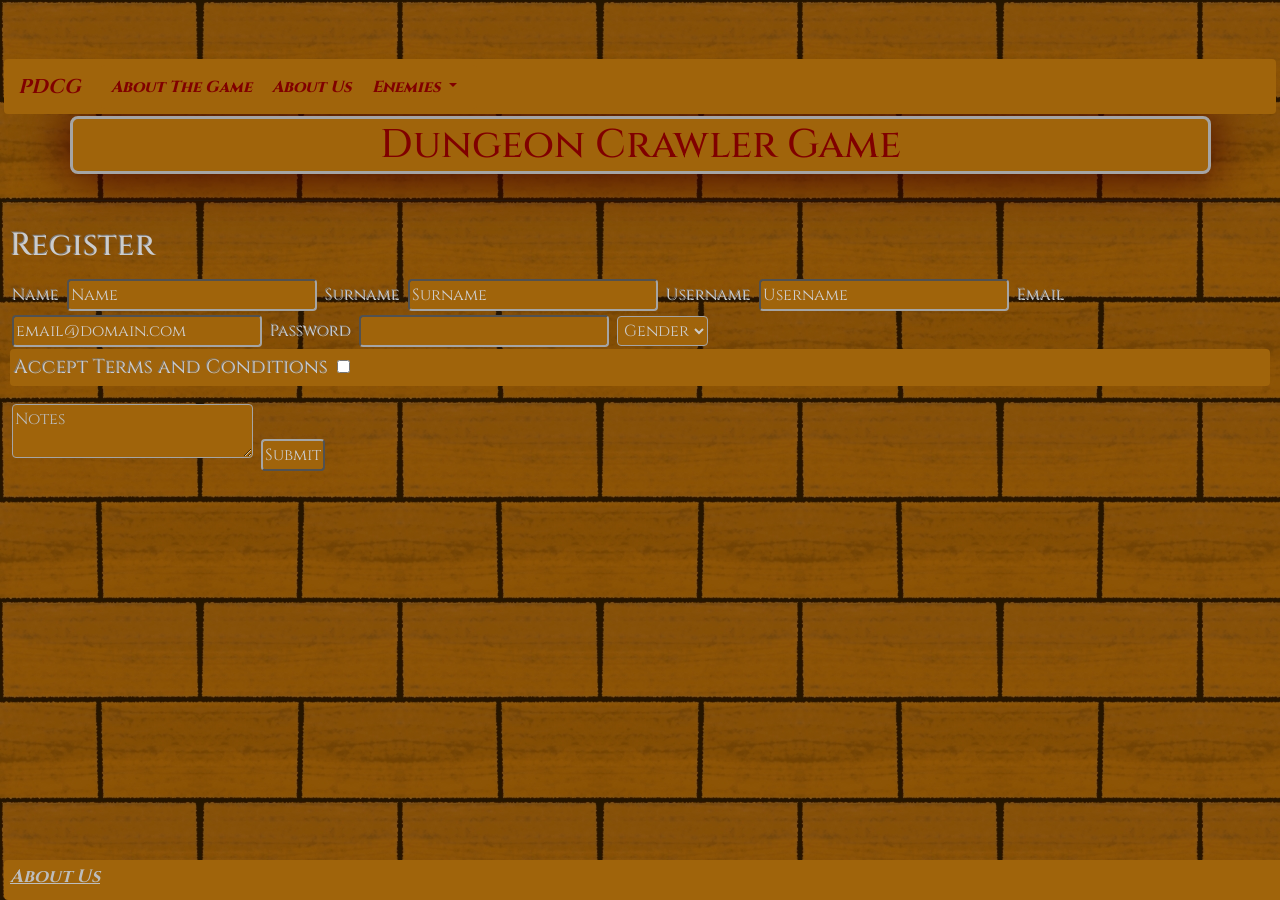
==== index.html @ a8ea058f "started adding bootstrap" ====
<!DOCTYPE html>
<html lang="en">
<head>
    <meta charset="UTF-8">
    <meta name="viewport" content="width=device-width, initial-scale=1.0">
    <title>Home</title>
 <link href="https://cdn.jsdelivr.net/npm/bootstrap@5.3.8/dist/css/bootstrap.min.css" rel="stylesheet" integrity="sha384-sRIl4kxILFvY47J16cr9ZwB07vP4J8+LH7qKQnuqkuIAvNWLzeN8tE5YBujZqJLB" crossorigin="anonymous">
 <link rel="stylesheet" href="style.css">
    <style>
        @import url('https://fonts.googleapis.com/css2?family=Cinzel:wght@400;700&display=swap');   
    </style>
</head>
<body>        
    <nav class="navbar sticky-top navbar-expand-lg bg-body-primary navbar-light">
    <div class="container-fluid">
        <a class="navbar-brand text-primary" href="/index.html">PDCG</a>
        <button class="navbar-toggler text-tertiary" type="button" data-bs-toggle="collapse" data-bs-target="#navbarSupportedContent" aria-controls="navbarSupportedContent" aria-expanded="false" aria-label="Toggle navigation">
        <span class="navbar-toggler-icon"></span>
        </button>
        <div class="collapse navbar-collapse " id="navbarSupportedContent">
        <ul class="navbar-nav me-auto mb-2 mb-lg-0">
            <li class="nav-item">
            <a class="nav-link active text-primary" aria-current="page" href="/about-the-game.html">About The Game</a>
            </li>
            <li class="nav-item">
            <a class="nav-link text-primary" href="/about-us.html">About Us</a>
            </li>
            <li class="nav-item dropdown">
            <a class="nav-link dropdown-toggle text-primary" href="#" role="button" data-bs-toggle="dropdown" aria-expanded="false">
                Enemies
            </a>
            <ul class="dropdown-menu bg-primary">
                <li><a class="dropdown-item text-primary" href="/bat.html">Bat</a></li>
                <li><a class="dropdown-item text-primary" href="/slime.html">Slime</a></li>
                <li><a class="dropdown-item text-primary" href="/goblin.html">Goblin</a></li>
                <li><hr class="dropdown-divider text-primary"></li>
                <li><a class="dropdown-item text-primary" href="/Enemies.html">All Enemies</a></li>
            </ul>
            </li>
        </ul>
        </div>
    </div>
    </nav>  
    <!-- <nav>
        <div class="BrandContainer">
            <a href="index.html">Project Dungeon Crawler</a>
            <ul>
                <li class="NavItem">Home</li>
            </ul>
        </div>
    </nav> -->
    <header>
            <h1>Dungeon Crawler Game</h1>
    </header>
    <hr>
    <!--Da H1 ad H6 sono Headings tag, i titoli-->
    <div class="main_container inscribe">
        <main>
            <h2>Register</h2>
            <form action="">
                <label for="NameBox">Name</label>
                <input id="NameBox" type="text" name="Name" placeholder="Name">
                <label for="SurnameBox">Surname</label>
                <input id="SurnameBox" type="text" name="Name" placeholder="Surname">
                <label for="UserNameBox">Username</label>
                <input id="UserNameBox" type="text" name="UserNameBox" placeholder="Username">
                <label for="EmailBox">Email</label>
                <input id="EmailBox" type="email" name="Email" placeholder="email@domain.com">
                <label for="PasswordBox">Password</label>
                <input id="PasswordBox" type="password" name="Password">
                <select name="Gender" id="Gender">
                    <option value="NA" selected>Gender</option>
                    <option value="Male">Male</option>
                    <option value="Female">Female</option>
                </select>
                <p>
                    <label for="AcceptToS">Accept Terms and Conditions</label>
                    <input id="AcceptToS" type="checkbox">
                </p>
                <textarea name="Suggestions" id="Suggestions" placeholder="Notes"></textarea>
                <input type="submit">
            </form>
        </main>
        <!--
        <aside>
            <ul>
                <li>
                    <a href="about-the-game.html">About the Game</a>
                </li>
                <li>
                    <a href="Enemies.html">Enemies</a>
                </li>
                <li>
                    <a href="readme.md">To Do List</a>
                </li>
            </ul>
        </aside>
        -->
    </div>
    </div>
    <footer>
            <h5><a href="about-us.html">About Us</a></h5>
    </footer>
    <script src="https://cdn.jsdelivr.net/npm/bootstrap@5.3.8/dist/js/bootstrap.bundle.min.js" integrity="sha384-FKyoEForCGlyvwx9Hj09JcYn3nv7wiPVlz7YYwJrWVcXK/BmnVDxM+D2scQbITxI" crossorigin="anonymous"></script>
</body>
</html>
---- style.css ----
:root {
    --navbar-height: 55px;
}

* {
    box-sizing: border-box;
    margin: 0px;
    padding: 2px;
    border-radius: 4px;
    font-family: "Cinzel", serif;
    border-color: #A5A5A5;
    color: #cccccc;
}
body {
    margin-top: var(--navbar-height);
    background-repeat: repeat;
    background-image: url(wallsloop.png);
}
nav {
    position: fixed;
    top: 0;
    left: 0;
    background-color: rgba(160, 100, 11);
    font-weight: 800;
    width: 100%;
    height: var(--navbar-height);
}
header {
    border: 5vw;
}
.main_container {
    display: flex;
    justify-content: space-between;
    justify-content: flex-end;
    align-items: center;
    flex-direction: row-reverse;
}
h1 {
    background-color: #a0640b;
    color: #800000;
    text-align: center;
    border-style: solid;
    width: 90%;
    margin-left: 5vw;
    margin-right: 5vw;
    border-radius: 8px;
    box-shadow: 0px 0px 50px 2px #420000;
}
a {
    font-style: italic;
    font-weight: bold;
    color: #bdbdbd;
    font-size: large;
}
a:hover {
  color: #dbdbdb;
}
/*main {
    background-color: #a0640b;
    border-style: solid;
}*/
aside {
    width: 10%;
    border-style: solid;
    background-color: rgb(160, 100, 11);
    box-shadow: 0px 0px 50px 2px #461a00;
}
@media screen and (max-width: 915px) {
    aside {
        min-width: 160px;
    }
}
aside ul {
    list-style: none;
}

input, textarea, select, button {
    background-color: rgb(160, 100, 11);
    margin: 2px;
    padding: 2px;

}
input::placeholder{
    color: #cecece
}
textarea::placeholder{
     color: #bbbbbb
}
/*
article {
    border: 3px solid rgb(128, 0, 0);
    margin: 3px;
    padding: 2px;
    max-width: 500px;
}*/
ul {
    padding: 0 10px;
    background-color: rgb(160, 100, 11);
}

.NavItem {
    display:inline-flex;
    gap: 20px;
    padding: 0;
    margin: 0;
    list-style: none;
}
p {
    text-align: left;
    background-color: rgb(160, 100, 11);
    font-size: larger;
}
article img{
    width: 100%;
    background-color: rgba(160, 100, 11, 0.603);
}
.CenteredWithBackground {
    text-align: center;
    background-color: #a0640b;

}
footer {
    position: fixed;
    bottom: 0;
    width: 100vw;
    font-size: smaller;
    vertical-align: end;
    background-color: rgb(160, 100, 11);
}

.bg-primary{
    background-color: #bbbbbb !important;
}

.text-primary{
    color: rgb(128, 0, 0) !important;
}
.bg-body-primary{
    background-color: #a0640b !important;
}
.inscribe{
    text-shadow: -1px -1px 0px #7D7D7D;
}
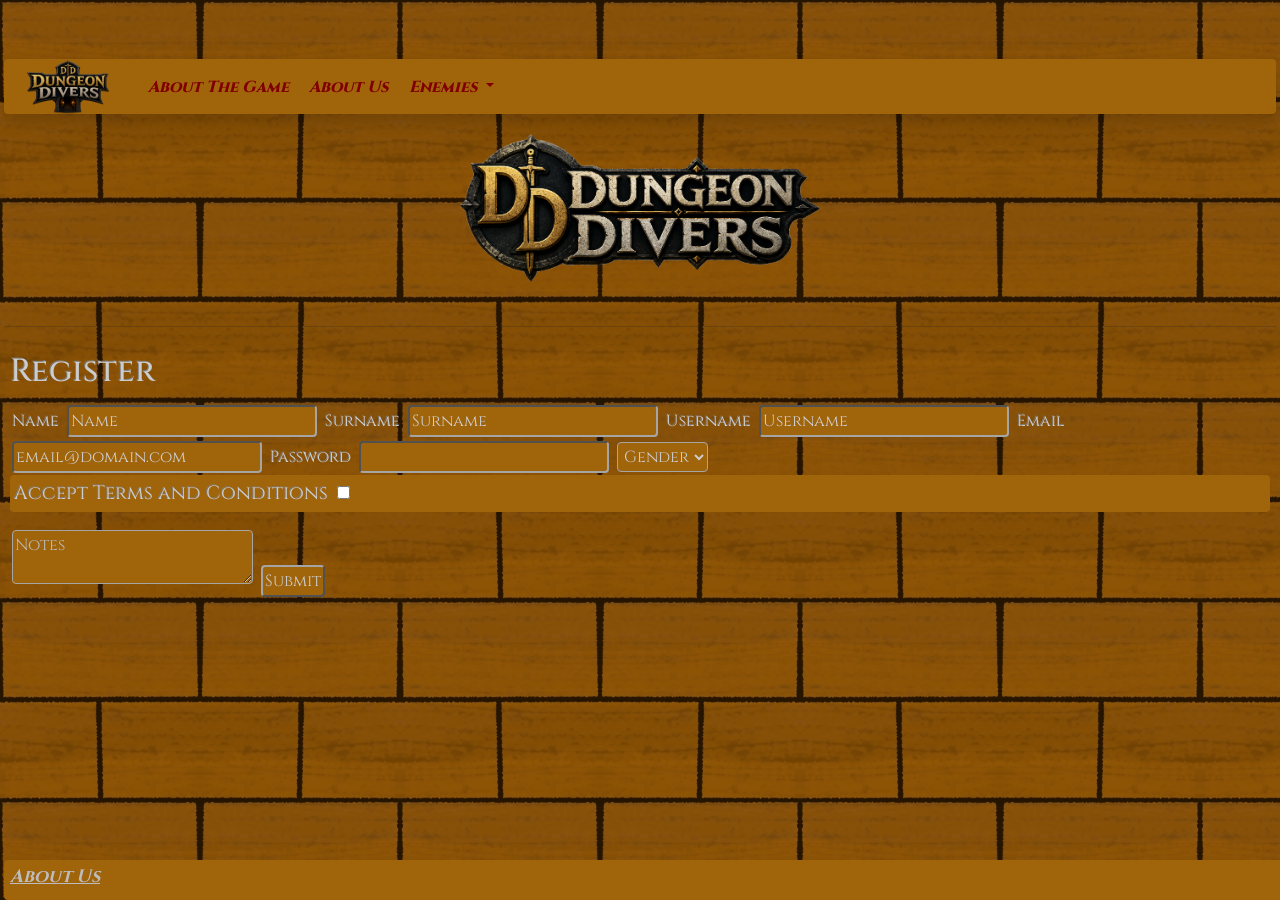
==== commit 1c82fcd9: "added logo, logotype and fixed some about us links" ====
--- a/index.html
+++ b/index.html
@@ -11,30 +11,33 @@
     </style>
 </head>
 <body>        
-    <nav class="navbar sticky-top navbar-expand-lg bg-body-primary navbar-light">
+    <nav class="navbar sticky-top navbar-expand-lg bg-body-primary navbar-light shadow">
     <div class="container-fluid">
-        <a class="navbar-brand text-primary" href="/index.html">PDCG</a>
+        <a class="navbar-brand text-primary" href="index.html">
+            <img src="logo.png" alt="Dungeon Divers Logo" width="100" height="60">
+        </a>
+            
         <button class="navbar-toggler text-tertiary" type="button" data-bs-toggle="collapse" data-bs-target="#navbarSupportedContent" aria-controls="navbarSupportedContent" aria-expanded="false" aria-label="Toggle navigation">
         <span class="navbar-toggler-icon"></span>
         </button>
         <div class="collapse navbar-collapse " id="navbarSupportedContent">
         <ul class="navbar-nav me-auto mb-2 mb-lg-0">
             <li class="nav-item">
-            <a class="nav-link active text-primary" aria-current="page" href="/about-the-game.html">About The Game</a>
+            <a class="nav-link active text-primary" aria-current="page" href="about-the-game.html">About The Game</a>
             </li>
             <li class="nav-item">
-            <a class="nav-link text-primary" href="/about-us.html">About Us</a>
+            <a class="nav-link text-primary" href="about-us.html">About Us</a>
             </li>
             <li class="nav-item dropdown">
             <a class="nav-link dropdown-toggle text-primary" href="#" role="button" data-bs-toggle="dropdown" aria-expanded="false">
                 Enemies
             </a>
             <ul class="dropdown-menu bg-primary">
-                <li><a class="dropdown-item text-primary" href="/bat.html">Bat</a></li>
-                <li><a class="dropdown-item text-primary" href="/slime.html">Slime</a></li>
-                <li><a class="dropdown-item text-primary" href="/goblin.html">Goblin</a></li>
+                <li><a class="dropdown-item text-primary" href="bat.html">Bat</a></li>
+                <li><a class="dropdown-item text-primary" href="slime.html">Slime</a></li>
+                <li><a class="dropdown-item text-primary" href="goblin.html">Goblin</a></li>
                 <li><hr class="dropdown-divider text-primary"></li>
-                <li><a class="dropdown-item text-primary" href="/Enemies.html">All Enemies</a></li>
+                <li><a class="dropdown-item text-primary" href="Enemies.html">All Enemies</a></li>
             </ul>
             </li>
         </ul>
@@ -49,8 +52,8 @@
             </ul>
         </div>
     </nav> -->
-    <header>
-            <h1>Dungeon Crawler Game</h1>
+    <header class="d-flex justify-content-center">
+            <img src="logotipo.png" style="max-height: 15vw;" alt="">
     </header>
     <hr>
     <!--Da H1 ad H6 sono Headings tag, i titoli-->
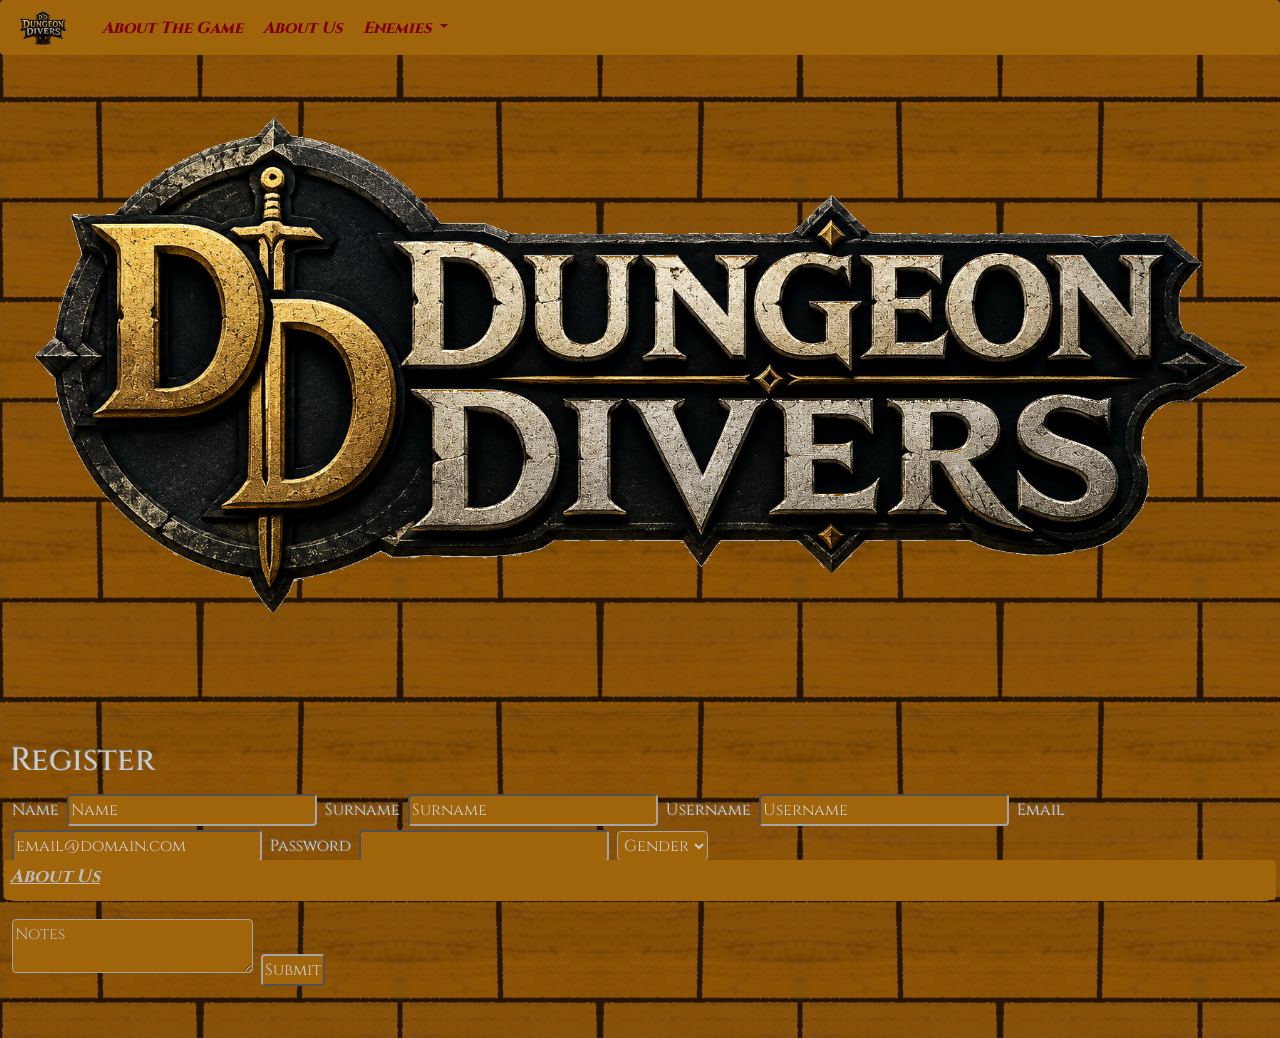
==== commit 99ded170: "fixed logo size on small screens" ====
--- a/index.html
+++ b/index.html
@@ -11,11 +11,11 @@
     </style>
 </head>
 <body>        
-    <nav class="navbar sticky-top navbar-expand-lg bg-body-primary navbar-light shadow">
-    <div class="container-fluid">
-        <a class="navbar-brand text-primary" href="index.html">
-            <img src="logo.png" alt="Dungeon Divers Logo" width="100" height="60">
-        </a>
+        <nav class="navbar fixed-top navbar-expand-lg bg-body-primary navbar-light">
+        <div class="container-fluid">
+            <a class="navbar-brand img text-primary" href="../index.html">
+                <img src="../logo.png" alt="Dungeon Divers Logo" class="logo">
+            </a>
             
         <button class="navbar-toggler text-tertiary" type="button" data-bs-toggle="collapse" data-bs-target="#navbarSupportedContent" aria-controls="navbarSupportedContent" aria-expanded="false" aria-label="Toggle navigation">
         <span class="navbar-toggler-icon"></span>
@@ -53,7 +53,7 @@
         </div>
     </nav> -->
     <header class="d-flex justify-content-center">
-            <img src="logotipo.png" style="max-height: 15vw;" alt="">
+            <img src="logotipo.png" alt="dungeon divers" class="img-fluid">
     </header>
     <hr>
     <!--Da H1 ad H6 sono Headings tag, i titoli-->
--- a/style.css
+++ b/style.css
@@ -120,9 +120,9 @@
 
 }
 footer {
-    position: fixed;
+    position: sticky;
     bottom: 0;
-    width: 100vw;
+    width: 100%;
     font-size: smaller;
     vertical-align: end;
     background-color: rgb(160, 100, 11);
@@ -140,4 +140,9 @@
 }
 .inscribe{
     text-shadow: -1px -1px 0px #7D7D7D;
+}
+
+.logo{
+    height: 100%;
+    max-height: 40px;   
 }
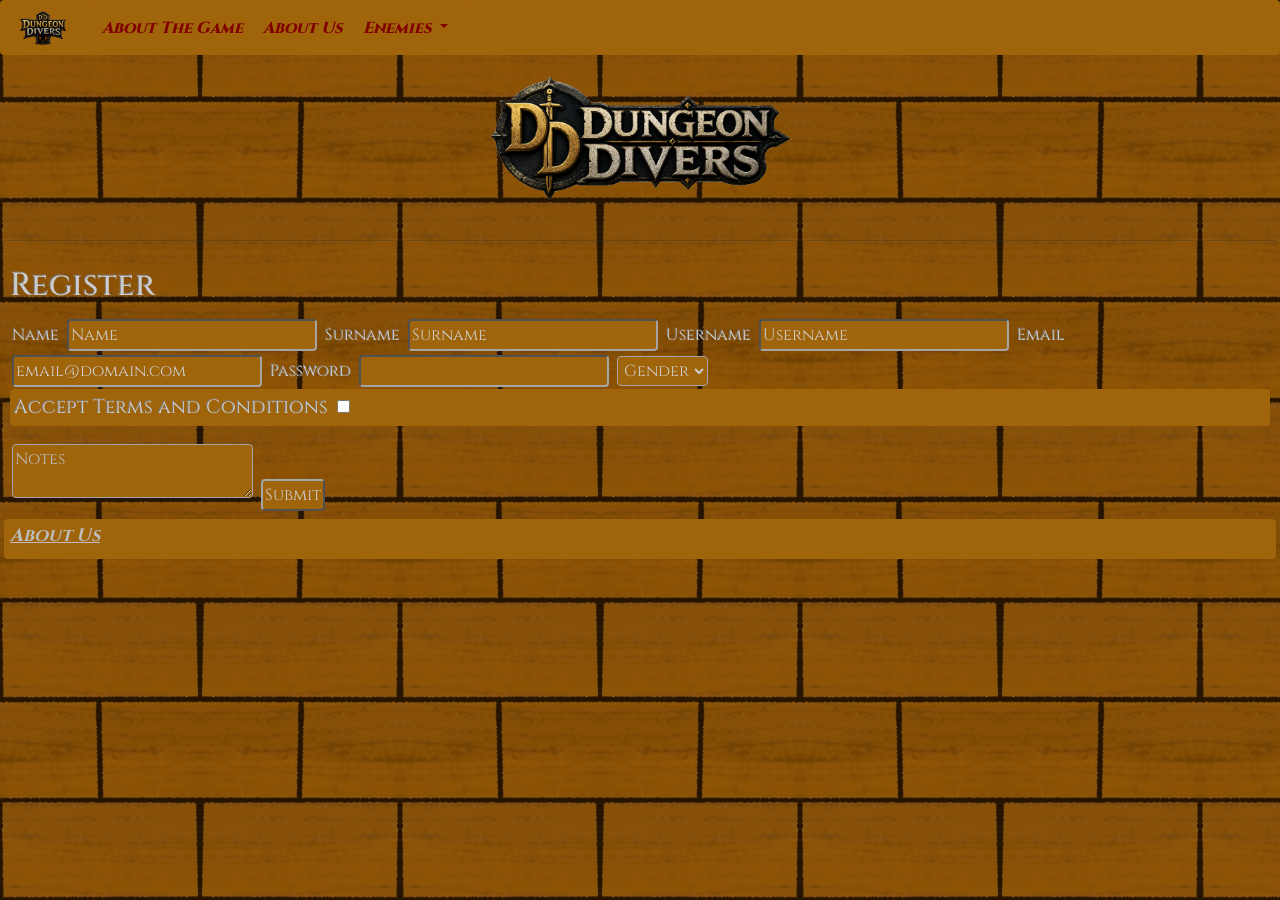
==== commit c00b3df1: "improved logo responsive size on index" ====
--- a/index.html
+++ b/index.html
@@ -4,8 +4,8 @@
     <meta charset="UTF-8">
     <meta name="viewport" content="width=device-width, initial-scale=1.0">
     <title>Home</title>
- <link href="https://cdn.jsdelivr.net/npm/bootstrap@5.3.8/dist/css/bootstrap.min.css" rel="stylesheet" integrity="sha384-sRIl4kxILFvY47J16cr9ZwB07vP4J8+LH7qKQnuqkuIAvNWLzeN8tE5YBujZqJLB" crossorigin="anonymous">
- <link rel="stylesheet" href="style.css">
+    <link href="https://cdn.jsdelivr.net/npm/bootstrap@5.3.8/dist/css/bootstrap.min.css" rel="stylesheet" integrity="sha384-sRIl4kxILFvY47J16cr9ZwB07vP4J8+LH7qKQnuqkuIAvNWLzeN8tE5YBujZqJLB" crossorigin="anonymous">
+    <link rel="stylesheet" href="style.css">
     <style>
         @import url('https://fonts.googleapis.com/css2?family=Cinzel:wght@400;700&display=swap');   
     </style>
@@ -13,8 +13,8 @@
 <body>        
         <nav class="navbar fixed-top navbar-expand-lg bg-body-primary navbar-light">
         <div class="container-fluid">
-            <a class="navbar-brand img text-primary" href="../index.html">
-                <img src="../logo.png" alt="Dungeon Divers Logo" class="logo">
+            <a class="navbar-brand img text-primary" href="index.html">
+                <img src="logo.png" alt="Dungeon Divers Logo" class="logo">
             </a>
             
         <button class="navbar-toggler text-tertiary" type="button" data-bs-toggle="collapse" data-bs-target="#navbarSupportedContent" aria-controls="navbarSupportedContent" aria-expanded="false" aria-label="Toggle navigation">
@@ -52,8 +52,8 @@
             </ul>
         </div>
     </nav> -->
-    <header class="d-flex justify-content-center">
-            <img src="logotipo.png" alt="dungeon divers" class="img-fluid">
+    <header class="d-flex justify-content-center w-10 lg-row">
+            <img src="logotipo.png" alt="dungeon divers" class="col-12 col-md-6 col-xl-3 ">
     </header>
     <hr>
     <!--Da H1 ad H6 sono Headings tag, i titoli-->
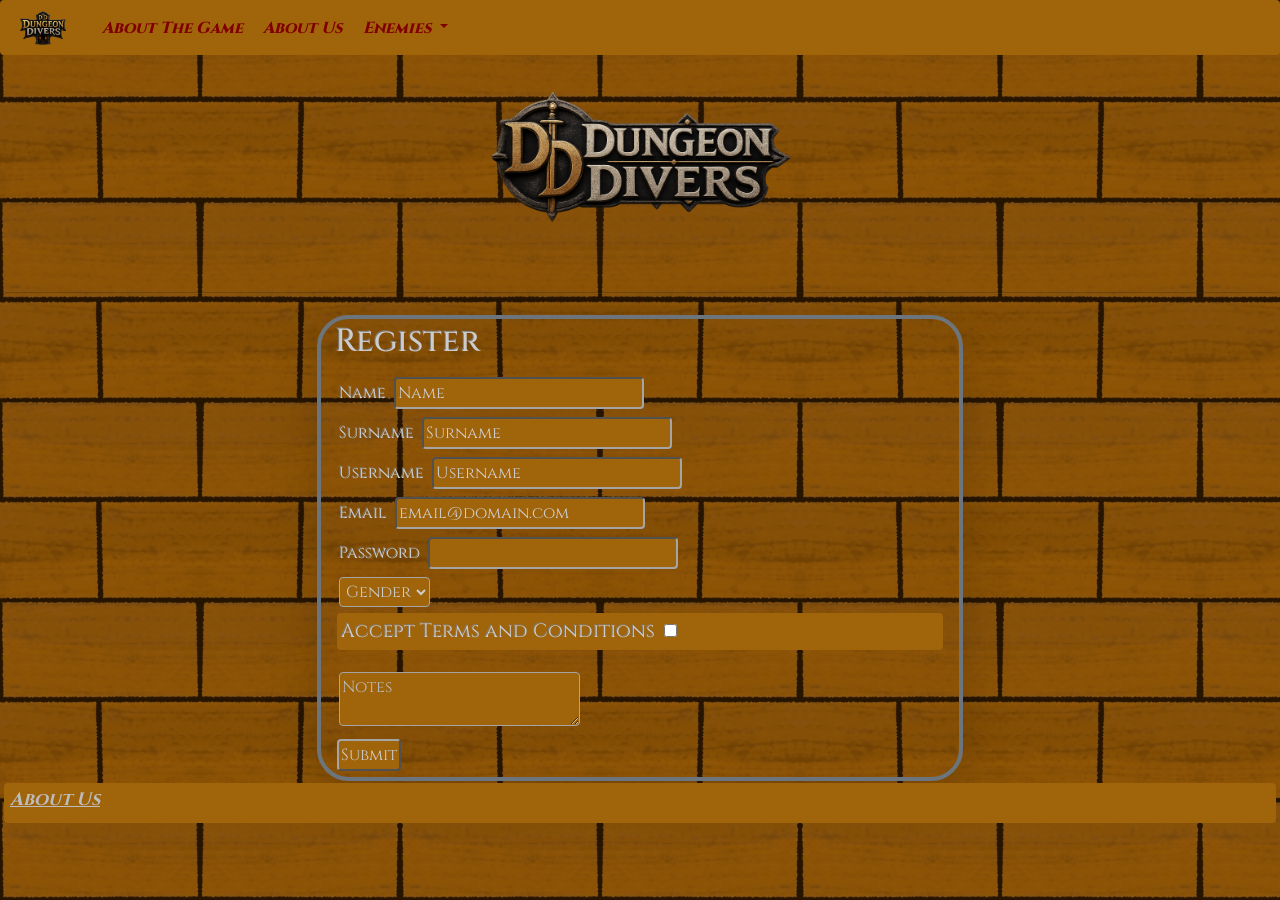
==== commit 054d0058: "imrpoved home layout, added icon to head, fixed broken about-us link in vexy page" ====
--- a/index.html
+++ b/index.html
@@ -4,6 +4,7 @@
     <meta charset="UTF-8">
     <meta name="viewport" content="width=device-width, initial-scale=1.0">
     <title>Home</title>
+    <link rel="icon" href="logo.png">
     <link href="https://cdn.jsdelivr.net/npm/bootstrap@5.3.8/dist/css/bootstrap.min.css" rel="stylesheet" integrity="sha384-sRIl4kxILFvY47J16cr9ZwB07vP4J8+LH7qKQnuqkuIAvNWLzeN8tE5YBujZqJLB" crossorigin="anonymous">
     <link rel="stylesheet" href="style.css">
     <style>
@@ -57,30 +58,46 @@
     </header>
     <hr>
     <!--Da H1 ad H6 sono Headings tag, i titoli-->
-    <div class="main_container inscribe">
-        <main>
+    <div class="main_container inscribe d-flex justify-content-center row">
+        <main class="col-11 col-md-6 shadow-lg border border-4 rounded-5 border-secondary">
             <h2>Register</h2>
             <form action="">
-                <label for="NameBox">Name</label>
-                <input id="NameBox" type="text" name="Name" placeholder="Name">
-                <label for="SurnameBox">Surname</label>
-                <input id="SurnameBox" type="text" name="Name" placeholder="Surname">
-                <label for="UserNameBox">Username</label>
-                <input id="UserNameBox" type="text" name="UserNameBox" placeholder="Username">
+                <div id="Name" class="col 12">
+                    <label for="NameBox">Name</label>
+                    <input id="NameBox" type="text" name="Name" placeholder="Name">
+                </div>
+                <div id="Surname" class="col 12">
+                    <label for="SurnameBox">Surname</label>
+                    <input id="SurnameBox" type="text" name="Name" placeholder="Surname">
+                </div>
+                <div id="UserName" class="col 12">
+                    <label for="UserNameBox">Username</label>
+                    <input id="UserNameBox" type="text" name="UserNameBox" placeholder="Username">
+                </div>
+                <div id="Email" class="col 12">
                 <label for="EmailBox">Email</label>
                 <input id="EmailBox" type="email" name="Email" placeholder="email@domain.com">
+                </div>
+                <div id="Password" class="col 12">
                 <label for="PasswordBox">Password</label>
                 <input id="PasswordBox" type="password" name="Password">
+                </div>
+                <div id="Gender" class="col 12">
                 <select name="Gender" id="Gender">
                     <option value="NA" selected>Gender</option>
                     <option value="Male">Male</option>
                     <option value="Female">Female</option>
                 </select>
+                </div>
+                <div id="ToS" class="col 12">
                 <p>
                     <label for="AcceptToS">Accept Terms and Conditions</label>
                     <input id="AcceptToS" type="checkbox">
                 </p>
+                </div>
+                <div id="Notes" class="col 12">
                 <textarea name="Suggestions" id="Suggestions" placeholder="Notes"></textarea>
+                </div>
                 <input type="submit">
             </form>
         </main>
